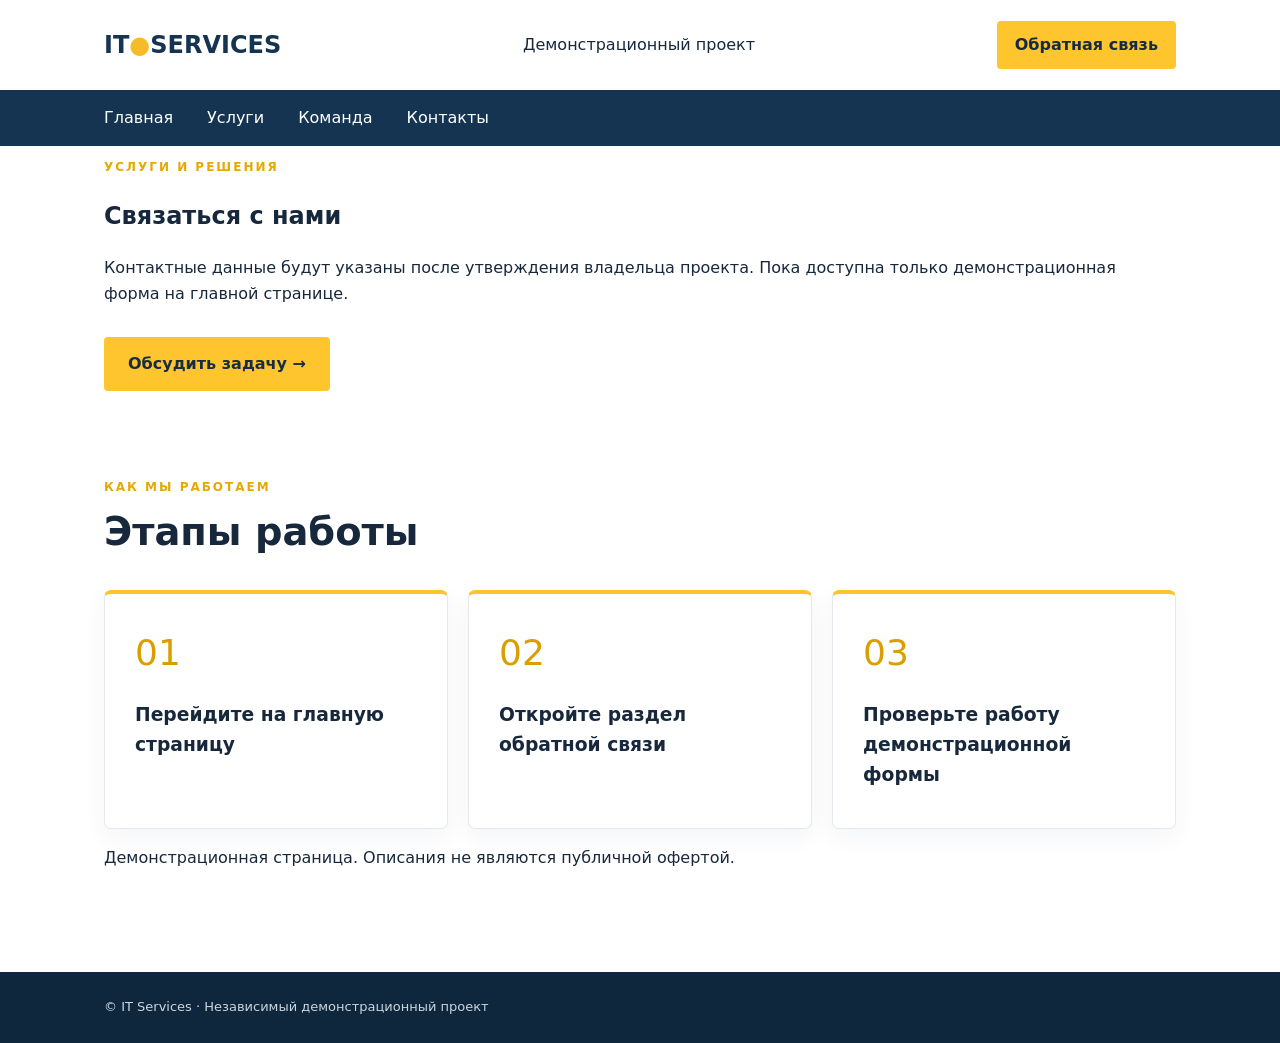
==== pages/contacts.html @ ccef33a0 "Add contacts information page" ====
<!doctype html><html lang="ru"><head><meta charset="utf-8"><meta name="viewport" content="width=device-width,initial-scale=1"><meta name="description" content="Контактные данные будут указаны после утверждения владельца проекта. Пока доступна только демонстрационная форма на главной странице."><title>Контакты — IT Services Demo</title><link rel="icon" href="../assets/favicon.svg" type="image/svg+xml"><link rel="stylesheet" href="../assets/css/style.css"></head><body><header><div class="top wrap"><a class="logo" href="../index.html">IT<span>●</span>SERVICES</a><span>Демонстрационный проект</span><a class="call" href="../index.html#contact">Обратная связь</a></div><nav><div class="wrap"><a href="../index.html">Главная</a><a href="../index.html#services">Услуги</a><a href="team.html">Команда</a><a href="contacts.html">Контакты</a></div></nav></header><main><section class="inner-hero"><div class="wrap"><p class="eyebrow">УСЛУГИ И РЕШЕНИЯ</p><h1>Связаться с нами</h1><p>Контактные данные будут указаны после утверждения владельца проекта. Пока доступна только демонстрационная форма на главной странице.</p><a class="btn" href="../index.html#contact">Обсудить задачу →</a></div></section><section class="wrap section"><p class="eyebrow">КАК МЫ РАБОТАЕМ</p><h2>Этапы работы</h2><div class="grid"><article><div class="icon">01</div><h3>Перейдите на главную страницу</h3></article><article><div class="icon">02</div><h3>Откройте раздел обратной связи</h3></article><article><div class="icon">03</div><h3>Проверьте работу демонстрационной формы</h3></article></div><p class="demo-note">Демонстрационная страница. Описания не являются публичной офертой.</p></section></main><footer><div class="wrap">© IT Services · Независимый демонстрационный проект</div></footer></body></html>
---- assets/css/style.css ----
*{box-sizing:border-box}html{scroll-behavior:smooth}body{margin:0;font-family:Arial,Helvetica,sans-serif;color:#18283c;background:#fff;line-height:1.6}.wrap{max-width:1120px;margin:auto;padding:0 24px}.top{min-height:90px;display:flex;align-items:center;justify-content:space-between;gap:20px}.logo{font-weight:900;font-size:24px;text-decoration:none;color:#153451}.logo span{color:#f6bb27}.call{background:#ffc52e;padding:11px 18px;border-radius:4px;color:#152b41;text-decoration:none;font-weight:bold}nav{background:#153451}nav .wrap{display:flex;gap:34px;flex-wrap:wrap}nav a{padding:15px 0;color:white;text-decoration:none}nav a:hover{color:#ffcc39}.hero{background:linear-gradient(110deg,#173954,#52738b);color:white;padding:105px 0}.hero .wrap{max-width:1120px}.tag,.eyebrow{font-weight:bold;letter-spacing:2px;font-size:12px;color:#e5a900}.hero h1{font-size:clamp(36px,5vw,64px);line-height:1.12;max-width:800px;margin:15px 0}.hero p{max-width:650px;font-size:19px;color:#e7eef5}.btn{display:inline-block;background:#ffc52e;color:#172c42;text-decoration:none;font-weight:bold;padding:14px 24px;border-radius:4px;margin-top:15px}.section{padding-top:75px;padding-bottom:85px}h2{font-size:clamp(27px,3vw,39px);line-height:1.2;margin:10px 0 35px}.grid{display:grid;grid-template-columns:repeat(3,1fr);gap:20px}.grid article{border:1px solid #e4e9ee;border-radius:7px;padding:30px;box-shadow:0 8px 24px #132f4c0d}.icon{font-size:36px;color:#db9e00}.grid h3{margin-bottom:8px}.alt{background:#f2f6fa}.stats{display:grid;grid-template-columns:repeat(3,1fr);gap:20px}.stats>div{background:white;padding:28px;border-radius:7px}.stats strong{display:block;font-size:38px;color:#163d60}.stats span{color:#596e80}.narrow{max-width:720px;font-size:19px}.contact{background:#163d60;color:white}.contact p{color:#e3eaf2}footer{background:#0e273d;color:#cbd6e0;padding:25px 0;font-size:13px}@media(max-width:700px){.top{flex-wrap:wrap;padding-top:18px;padding-bottom:18px}.top>span{display:none}nav .wrap{gap:17px}nav a{font-size:13px}.hero{padding:70px 0}.grid,.stats{grid-template-columns:1fr}.section{padding-top:55px;padding-bottom:60px}}
/* Reference refinement */
:root{--navy:#102e49;--blue:#164567;--yellow:#ffc42d}body{font-family:system-ui,-apple-system,"Segoe UI",Arial,sans-serif}a:focus-visible,button:focus-visible{outline:3px solid #f6b900;outline-offset:3px}.nav-brand{display:none}.nav-links{display:flex;gap:34px}.menu-toggle{display:none}.hero{position:relative;overflow:hidden;background:radial-gradient(circle at 82% 24%,#447da0 0,transparent 33%),linear-gradient(115deg,#102f4c,#1f577a);padding:90px 0 105px}.hero-layout{display:grid;grid-template-columns:1.3fr 1fr;align-items:center;gap:48px}.hero h1{font-size:clamp(38px,4.5vw,62px)}.hero-art{position:relative;min-height:335px;display:grid;place-items:center}.monitor{width:min(100%,390px);border:10px solid #dbe6f0;background:#10253c;border-radius:17px;box-shadow:0 32px 65px #081d35a0;transform:perspective(900px) rotateY(-8deg) rotateX(4deg)}.monitor-top{height:32px;border-bottom:1px solid #37566d;display:flex;gap:7px;align-items:center;padding:0 15px}.monitor-top i{width:8px;height:8px;border-radius:50%;background:#ffca41}.monitor-top i:nth-child(2){background:#5ca4d0}.monitor-top i:nth-child(3){background:#5cc79b}.monitor-body{padding:30px;min-height:230px}.line{height:12px;width:68%;background:#315f80;border-radius:8px;margin-bottom:15px}.line.long{width:90%;background:#6c9ab8}.line.short{width:48%}.bars{height:105px;display:flex;align-items:end;gap:13px}.bars b{flex:1;background:linear-gradient(#ffc82e,#cc8d0a);border-radius:5px 5px 0 0;height:60%}.bars b:nth-child(2){height:90%}.bars b:nth-child(3){height:46%}.bars b:nth-child(4){height:75%}.float-chip{position:absolute;background:white;color:#123e60;padding:10px 16px;border-radius:8px;font-size:13px;font-weight:800;box-shadow:0 10px 25px #061c3666}.chip-a{right:-12px;top:24px}.chip-b{left:0;bottom:20px}.grid article{transition:transform .2s,box-shadow .2s;border-top:4px solid var(--yellow)}.grid article:hover{transform:translateY(-5px);box-shadow:0 16px 35px #132f4c20}.btn,.call{transition:filter .2s,transform .2s}.btn:hover,.call:hover{filter:brightness(1.08);transform:translateY(-2px)}@media(max-width:800px){.hero-layout{grid-template-columns:1fr}.hero-art{min-height:290px}.hero{padding:65px 0}.nav-links{gap:20px}}@media(max-width:700px){nav .wrap{display:flex;justify-content:space-between;align-items:center;position:relative}.nav-brand{display:block;font-size:14px;font-weight:800}.menu-toggle{display:block;border:0;background:transparent;color:white;font-size:25px;cursor:pointer;padding:8px 0}.nav-links{display:none;position:absolute;top:100%;left:0;right:0;background:#153451;padding:14px 24px;z-index:10;box-shadow:0 12px 20px #061b2d33}.nav-links.open{display:flex;flex-direction:column;gap:0}.nav-links a{padding:12px 0}.hero-art{min-height:255px}.monitor{max-width:310px}.chip-a{right:0}.chip-b{left:0}}
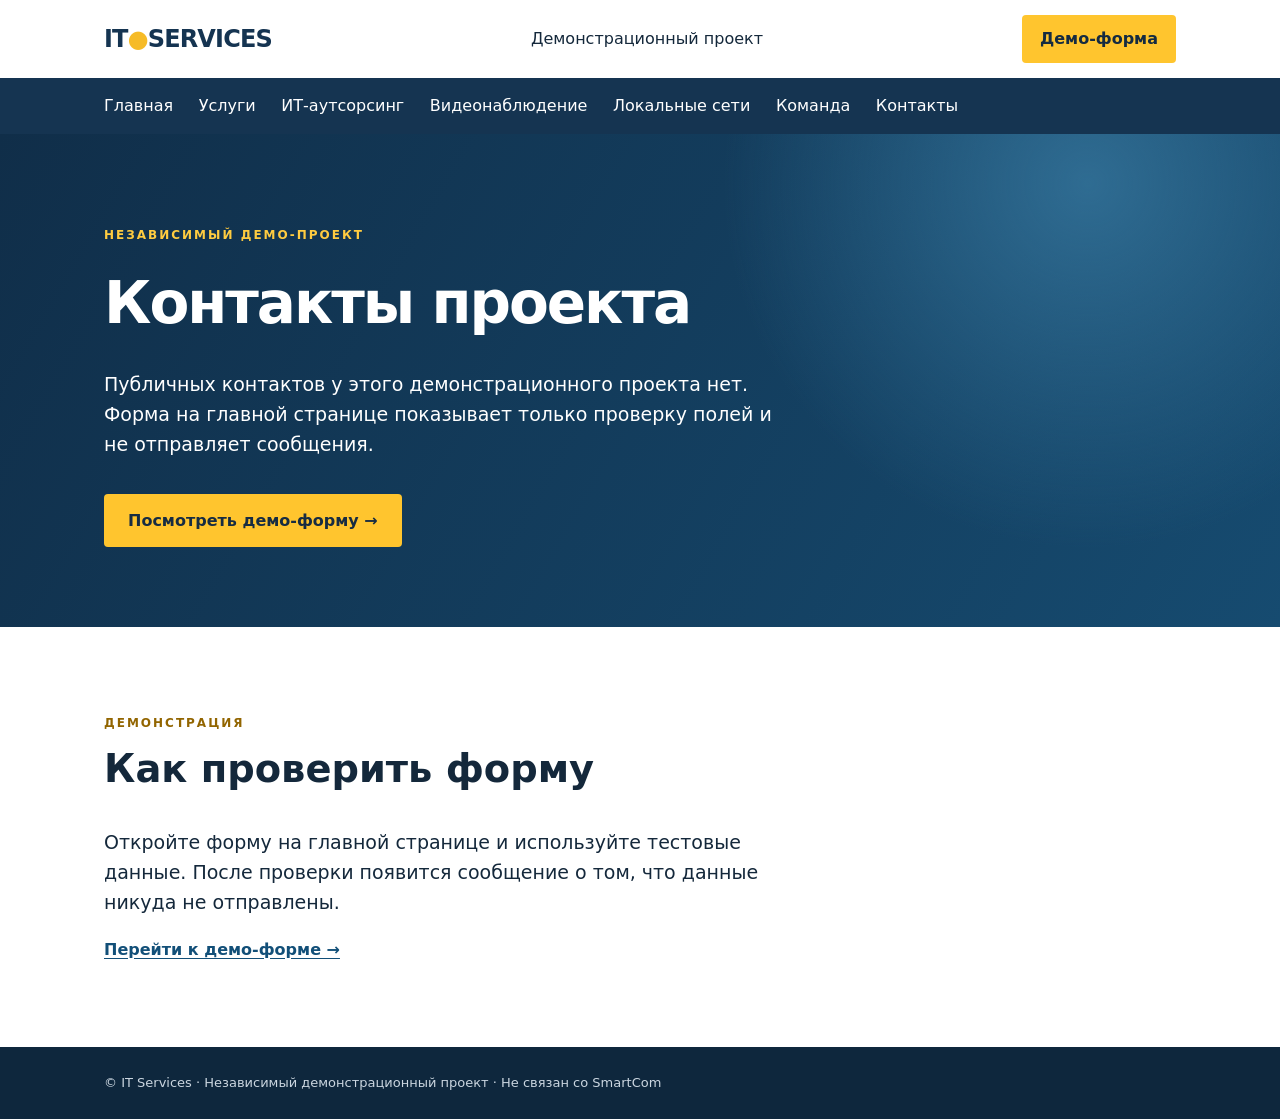
==== commit 627f02fa: "Improve responsive UX, accessibility and static validation" ====
--- a/pages/contacts.html
+++ b/pages/contacts.html
@@ -1 +1 @@
-<!doctype html><html lang="ru"><head><meta charset="utf-8"><meta name="viewport" content="width=device-width,initial-scale=1"><meta name="description" content="Контактные данные будут указаны после утверждения владельца проекта. Пока доступна только демонстрационная форма на главной странице."><title>Контакты — IT Services Demo</title><link rel="icon" href="../assets/favicon.svg" type="image/svg+xml"><link rel="stylesheet" href="../assets/css/style.css"></head><body><header><div class="top wrap"><a class="logo" href="../index.html">IT<span>●</span>SERVICES</a><span>Демонстрационный проект</span><a class="call" href="../index.html#contact">Обратная связь</a></div><nav><div class="wrap"><a href="../index.html">Главная</a><a href="../index.html#services">Услуги</a><a href="team.html">Команда</a><a href="contacts.html">Контакты</a></div></nav></header><main><section class="inner-hero"><div class="wrap"><p class="eyebrow">УСЛУГИ И РЕШЕНИЯ</p><h1>Связаться с нами</h1><p>Контактные данные будут указаны после утверждения владельца проекта. Пока доступна только демонстрационная форма на главной странице.</p><a class="btn" href="../index.html#contact">Обсудить задачу →</a></div></section><section class="wrap section"><p class="eyebrow">КАК МЫ РАБОТАЕМ</p><h2>Этапы работы</h2><div class="grid"><article><div class="icon">01</div><h3>Перейдите на главную страницу</h3></article><article><div class="icon">02</div><h3>Откройте раздел обратной связи</h3></article><article><div class="icon">03</div><h3>Проверьте работу демонстрационной формы</h3></article></div><p class="demo-note">Демонстрационная страница. Описания не являются публичной офертой.</p></section></main><footer><div class="wrap">© IT Services · Независимый демонстрационный проект</div></footer></body></html>+<!doctype html><html lang="ru"><head><meta charset="utf-8"><meta name="viewport" content="width=device-width,initial-scale=1"><meta name="description" content="Публичных контактов у этого демонстрационного проекта нет. Форма на главной странице показывает только проверку полей и не отправляет сообщения."><title>Контакты — IT Services Demo</title><link rel="icon" href="../assets/favicon.svg" type="image/svg+xml"><link rel="stylesheet" href="../assets/css/style.css"><link rel="canonical" href="https://mars485.github.io/smartcom-reference/pages/contacts.html"><meta property="og:type" content="website"><meta property="og:title" content="Контакты — IT Services Demo"><meta property="og:description" content="Публичных контактов у этого демонстрационного проекта нет. Форма на главной странице показывает только проверку полей и не отправляет сообщения."><meta property="og:url" content="https://mars485.github.io/smartcom-reference/pages/contacts.html"><meta name="theme-color" content="#102e49"></head><body><a class="skip-link" href="#main">К основному содержимому</a><header><div class="top wrap"><a class="logo" href="../index.html">IT<span>●</span>SERVICES</a><span>Демонстрационный проект</span><a class="call" href="../index.html#contact">Демо-форма</a></div><nav aria-label="Основная навигация"><div class="wrap"><a class="nav-brand" href="../index.html">IT SERVICES</a><button class="menu-toggle" type="button" aria-label="Открыть меню" aria-expanded="false" aria-controls="nav-links">☰</button><div id="nav-links" class="nav-links"><a href="../index.html">Главная</a><a href="../index.html#services">Услуги</a><a href="outsourcing.html">ИТ-аутсорсинг</a><a href="surveillance.html">Видеонаблюдение</a><a href="networks.html">Локальные сети</a><a href="team.html">Команда</a><a href="contacts.html">Контакты</a></div></div></nav></header><main id="main"><section class="inner-hero"><div class="wrap"><p class="eyebrow">НЕЗАВИСИМЫЙ ДЕМО-ПРОЕКТ</p><h1>Контакты проекта</h1><p>Публичных контактов у этого демонстрационного проекта нет. Форма на главной странице показывает только проверку полей и не отправляет сообщения.</p><a class="btn" href="../index.html#contact">Посмотреть демо-форму →</a></div></section><section class="wrap section"><p class="eyebrow">ДЕМОНСТРАЦИЯ</p><h2>Как проверить форму</h2><p class="narrow">Откройте форму на главной странице и используйте тестовые данные. После проверки появится сообщение о том, что данные никуда не отправлены.</p><a class="text-link" href="../index.html#contact">Перейти к демо-форме →</a></section></main><footer><div class="wrap">© IT Services · Независимый демонстрационный проект · Не связан со SmartCom</div></footer><script src="../assets/js/main.js" defer></script></body></html>
--- a/assets/css/style.css
+++ b/assets/css/style.css
@@ -1,3 +1,23 @@
 *{box-sizing:border-box}html{scroll-behavior:smooth}body{margin:0;font-family:Arial,Helvetica,sans-serif;color:#18283c;background:#fff;line-height:1.6}.wrap{max-width:1120px;margin:auto;padding:0 24px}.top{min-height:90px;display:flex;align-items:center;justify-content:space-between;gap:20px}.logo{font-weight:900;font-size:24px;text-decoration:none;color:#153451}.logo span{color:#f6bb27}.call{background:#ffc52e;padding:11px 18px;border-radius:4px;color:#152b41;text-decoration:none;font-weight:bold}nav{background:#153451}nav .wrap{display:flex;gap:34px;flex-wrap:wrap}nav a{padding:15px 0;color:white;text-decoration:none}nav a:hover{color:#ffcc39}.hero{background:linear-gradient(110deg,#173954,#52738b);color:white;padding:105px 0}.hero .wrap{max-width:1120px}.tag,.eyebrow{font-weight:bold;letter-spacing:2px;font-size:12px;color:#e5a900}.hero h1{font-size:clamp(36px,5vw,64px);line-height:1.12;max-width:800px;margin:15px 0}.hero p{max-width:650px;font-size:19px;color:#e7eef5}.btn{display:inline-block;background:#ffc52e;color:#172c42;text-decoration:none;font-weight:bold;padding:14px 24px;border-radius:4px;margin-top:15px}.section{padding-top:75px;padding-bottom:85px}h2{font-size:clamp(27px,3vw,39px);line-height:1.2;margin:10px 0 35px}.grid{display:grid;grid-template-columns:repeat(3,1fr);gap:20px}.grid article{border:1px solid #e4e9ee;border-radius:7px;padding:30px;box-shadow:0 8px 24px #132f4c0d}.icon{font-size:36px;color:#db9e00}.grid h3{margin-bottom:8px}.alt{background:#f2f6fa}.stats{display:grid;grid-template-columns:repeat(3,1fr);gap:20px}.stats>div{background:white;padding:28px;border-radius:7px}.stats strong{display:block;font-size:38px;color:#163d60}.stats span{color:#596e80}.narrow{max-width:720px;font-size:19px}.contact{background:#163d60;color:white}.contact p{color:#e3eaf2}footer{background:#0e273d;color:#cbd6e0;padding:25px 0;font-size:13px}@media(max-width:700px){.top{flex-wrap:wrap;padding-top:18px;padding-bottom:18px}.top>span{display:none}nav .wrap{gap:17px}nav a{font-size:13px}.hero{padding:70px 0}.grid,.stats{grid-template-columns:1fr}.section{padding-top:55px;padding-bottom:60px}}
 /* Reference refinement */
 :root{--navy:#102e49;--blue:#164567;--yellow:#ffc42d}body{font-family:system-ui,-apple-system,"Segoe UI",Arial,sans-serif}a:focus-visible,button:focus-visible{outline:3px solid #f6b900;outline-offset:3px}.nav-brand{display:none}.nav-links{display:flex;gap:34px}.menu-toggle{display:none}.hero{position:relative;overflow:hidden;background:radial-gradient(circle at 82% 24%,#447da0 0,transparent 33%),linear-gradient(115deg,#102f4c,#1f577a);padding:90px 0 105px}.hero-layout{display:grid;grid-template-columns:1.3fr 1fr;align-items:center;gap:48px}.hero h1{font-size:clamp(38px,4.5vw,62px)}.hero-art{position:relative;min-height:335px;display:grid;place-items:center}.monitor{width:min(100%,390px);border:10px solid #dbe6f0;background:#10253c;border-radius:17px;box-shadow:0 32px 65px #081d35a0;transform:perspective(900px) rotateY(-8deg) rotateX(4deg)}.monitor-top{height:32px;border-bottom:1px solid #37566d;display:flex;gap:7px;align-items:center;padding:0 15px}.monitor-top i{width:8px;height:8px;border-radius:50%;background:#ffca41}.monitor-top i:nth-child(2){background:#5ca4d0}.monitor-top i:nth-child(3){background:#5cc79b}.monitor-body{padding:30px;min-height:230px}.line{height:12px;width:68%;background:#315f80;border-radius:8px;margin-bottom:15px}.line.long{width:90%;background:#6c9ab8}.line.short{width:48%}.bars{height:105px;display:flex;align-items:end;gap:13px}.bars b{flex:1;background:linear-gradient(#ffc82e,#cc8d0a);border-radius:5px 5px 0 0;height:60%}.bars b:nth-child(2){height:90%}.bars b:nth-child(3){height:46%}.bars b:nth-child(4){height:75%}.float-chip{position:absolute;background:white;color:#123e60;padding:10px 16px;border-radius:8px;font-size:13px;font-weight:800;box-shadow:0 10px 25px #061c3666}.chip-a{right:-12px;top:24px}.chip-b{left:0;bottom:20px}.grid article{transition:transform .2s,box-shadow .2s;border-top:4px solid var(--yellow)}.grid article:hover{transform:translateY(-5px);box-shadow:0 16px 35px #132f4c20}.btn,.call{transition:filter .2s,transform .2s}.btn:hover,.call:hover{filter:brightness(1.08);transform:translateY(-2px)}@media(max-width:800px){.hero-layout{grid-template-columns:1fr}.hero-art{min-height:290px}.hero{padding:65px 0}.nav-links{gap:20px}}@media(max-width:700px){nav .wrap{display:flex;justify-content:space-between;align-items:center;position:relative}.nav-brand{display:block;font-size:14px;font-weight:800}.menu-toggle{display:block;border:0;background:transparent;color:white;font-size:25px;cursor:pointer;padding:8px 0}.nav-links{display:none;position:absolute;top:100%;left:0;right:0;background:#153451;padding:14px 24px;z-index:10;box-shadow:0 12px 20px #061b2d33}.nav-links.open{display:flex;flex-direction:column;gap:0}.nav-links a{padding:12px 0}.hero-art{min-height:255px}.monitor{max-width:310px}.chip-a{right:0}.chip-b{left:0}}
+
+.inner-hero{background:linear-gradient(120deg,#12334f,#326b90);color:#fff;padding:80px 0}.inner-hero h1{font-size:clamp(36px,5vw,58px);margin:12px 0}.inner-hero p:not(.eyebrow){font-size:19px;max-width:680px}.inner-hero .eyebrow{color:#ffcc40}.demo-note{color:#637487;font-size:13px;margin-top:32px}.lead-form{max-width:690px;display:grid;grid-template-columns:1fr 1fr;gap:16px}.lead-form label{display:flex;flex-direction:column;gap:7px;font-weight:600}.lead-form label:has(textarea),.lead-form .consent,.lead-form #form-status{grid-column:1/-1}.lead-form input:not([type=checkbox]),.lead-form select,.lead-form textarea{width:100%;padding:13px;border:1px solid #c8d7e4;border-radius:5px;font:inherit;background:white;color:#18283c}.lead-form .consent{display:flex;flex-direction:row;align-items:flex-start;font-size:13px;font-weight:400}.lead-form .consent input{margin-top:5px}.lead-form .btn{border:0;cursor:pointer;font:inherit;font-weight:bold;justify-self:start}.lead-form #form-status{margin:0}.grid article a{color:#14527b;font-weight:bold;text-decoration:none}.grid article a:hover{text-decoration:underline}@media(max-width:700px){.lead-form{grid-template-columns:1fr}.inner-hero{padding:55px 0}}
+
+.steps{display:grid;grid-template-columns:repeat(4,minmax(0,1fr));gap:18px}.steps article{border-left:3px solid #ffca37;background:#f4f7fa;padding:24px}.steps span{font-size:28px;font-weight:900;color:#c48b00}.steps h3{margin:10px 0}.steps p{color:#536879}.faq{max-width:850px}.faq details{background:#fff;border:1px solid #dce5ed;border-radius:6px;margin-bottom:12px;padding:0 20px}.faq summary{padding:18px 0;cursor:pointer;font-weight:700}.faq details p{margin:0 0 20px;color:#536879}.footer-links{display:flex;gap:20px;flex-wrap:wrap;margin-bottom:18px}.footer-links a{color:#fff;text-decoration:none}.footer-links a:hover{text-decoration:underline}@media(max-width:850px){.steps{grid-template-columns:repeat(2,1fr)}}@media(max-width:520px){.steps{grid-template-columns:1fr}}
+
+
+/* Shared navigation, focus and small-screen refinements. */
+:root{color-scheme:light;--ink:#14283b;--muted:#4e6375;--surface:#f2f6fa}
+body{color:var(--ink);overflow-wrap:break-word}
+.skip-link{position:absolute;left:1rem;top:-5rem;z-index:100;background:#fff;color:#102e49;padding:.7rem 1rem;border-radius:.35rem;font-weight:700}
+.skip-link:focus{top:1rem}
+.top{min-height:78px}.logo{white-space:nowrap;letter-spacing:-.035em}.nav-links{flex-wrap:wrap;gap:clamp(12px,2vw,27px)}.nav-links a{display:inline-flex;align-items:center;min-height:48px}
+nav a[aria-current="page"]{color:#ffd15c;text-decoration:underline;text-underline-offset:6px}
+.hero,.inner-hero{background:radial-gradient(circle at 85% 10%,#2f6c92 0,transparent 31%),linear-gradient(120deg,#102e49,#164b70)}
+.hero h1,.inner-hero h1{letter-spacing:-.035em}.hero p{color:#e9f2f8}.eyebrow{color:#926500}.contact .lead-form{margin-top:2rem}.contact .lead-form label{color:#fff}.contact .lead-form input,.contact .lead-form select,.contact .lead-form textarea{color:#14283b}
+.contact .lead-form input:focus-visible,.contact .lead-form select:focus-visible,.contact .lead-form textarea:focus-visible{outline:3px solid #ffd15c;outline-offset:2px}
+.text-link{font-weight:700;color:#124f78;text-underline-offset:3px}footer{line-height:1.7}
+@media(max-width:700px){.wrap{padding-left:20px;padding-right:20px}.top{gap:12px}.top .call{padding:9px 12px;font-size:13px}.nav-brand{color:#fff;text-decoration:none}.menu-toggle{min-width:44px;min-height:44px;text-align:center}.nav-links{left:-20px;right:-20px;padding:12px 20px;max-height:calc(100dvh - 100px);overflow:auto}.nav-links a{font-size:16px;min-height:48px}.hero-art{display:none}.hero{padding:68px 0 76px}.hero h1{font-size:clamp(34px,10vw,48px)}.section{padding-top:52px;padding-bottom:58px}.grid article,.steps article{padding:22px}.lead-form .btn{min-height:48px}}
+@media(max-width:380px){.logo{font-size:19px}.top .call{max-width:132px;text-align:center;line-height:1.2}}
+@media(prefers-reduced-motion:reduce){html{scroll-behavior:auto}*,*::before,*::after{transition-duration:.01ms!important;animation-duration:.01ms!important}}
